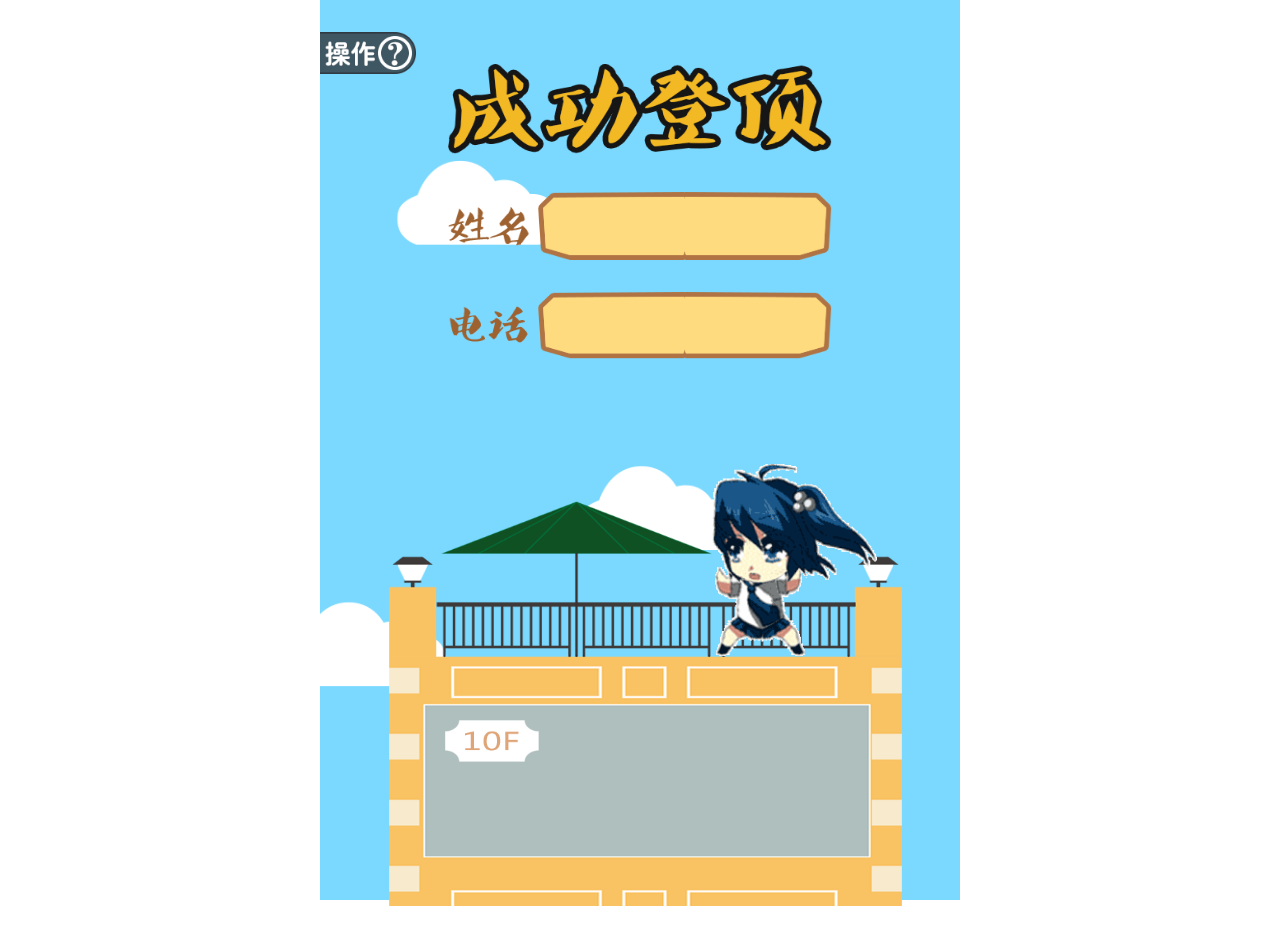
==== input_msg.html @ cba48b80 "法定机构知多啲" ====
<!DOCTYPE html>
<html>
<head>
	<meta charset="utf-8">
	<meta name="viewport" content="width=device-width,initial-scale=1.0,user-scalable=no">
	<title></title>
	<link rel="stylesheet" type="text/css" href="css/format.css">
	<link rel="stylesheet" type="text/css" href="css/win.css">
	<script type="text/javascript" src="js/jquery1.8.3.js"></script>
	<script type="text/javascript" src="js/makefontsize.js"></script>
	<script type="text/javascript" src="js/win.js"></script>
</head>
<body>
	<div class="container">
		<!-- 楼顶 -->
		<div class="background">
			<img src="img/win_floor.png">
		</div>
		<!-- 动画人物 -->
		<div class="animate">
			<img src="img/win.gif">
		</div>
		<div class="content">
			<!-- 庆祝图片 -->
			<img class="congratulation" src="img/congratulation.png">
			<!-- 输入姓名 -->
			<div class="name">
				<input type="text" name="name">
			</div>
			<!-- 输入电话 -->
			<div class="phonenumb">
				<input type="text" name="phonenumb">
			</div>
		</div>
		<!-- 云 -->
		<div class="cloud">
			<img src="img/cloud.png">
		</div>
		<!-- 操作按钮 -->
		<div class="msg">
			<a href="#"><img src="img/msg.png"></a>
		</div>
	</div>
</body>
</html>
---- css/format.css ----
/* 
    ���������Ĭ����ʽ 
*/
*{margin:0px;padding:0px;}
body{font-size:12px;font-family:'Microsoft YaHei',Arial,sans-serif;}
img{border:none;}
input,
select,
textarea,
button{outline: none;border:none;}
button:hover{cursor:pointer;}
textarea{resize:none;}
a{text-decoration:none;color:#000000;}/* ������ɫ */
a:hover{color:#f00;}/* ������ɫ */
li{list-style-type:none;}
i{font-style:normal;-webkit-user-select: none;}
.fl{float:left;}
.fr{float:right;}
.hid {display: none !important;}
.clear{clear:both;}
.clearfix:after{content: "";display: table;clear: both;}

/* ���ִ�� */
.container{width: 1200px;margin:auto;}
.section1,.section2,.section3,.section4,.section5,.section6,.section7{margin-top: 30px;}


.fontnormal{font-weight: normal;}
.font8{ font-size:8px;}
.font10{ font-size:10px;}
.font12{font-size:12px;}
.font13{font-size:13px;}
.font14{font-size:14px;}
.font16{font-size:16px;}
.font18{font-size:18px;}
.font20{font-size:20px;}

.marginTop10{margin-top:10px;}
.marginTop20{margin-top:20px;}
.marginTop30{margin-top:30px;}
.marginBottom10{margin-bottom:10px;}
.marginBottom20{margin-bottom:20px;}
.marginBottom30{margin-bottom:30px;}
.marginLeft10{margin-left:10px;}
.marginLeft20{margin-left:20px;}
.marginLeft30{margin-left:30px;}
.marginRight10{margin-right:10px;}
.marginRight20{margin-right:20px;}
.marginRight30{margin-right:30px;}

.paddingTop10{padding-top:10px;}
.paddingTop20{padding-top:20px;}
.paddingBottom10{padding-bottom:10px;}
.paddingBottom20{padding-bottom:20px;}
.paddingLeft10{padding-left:10px;}
.paddingLeft20{padding-left:20px;}
.paddingRight10{padding-right:10px;}
.paddingRight20{padding-right:20px;}


/* -- ���� -- */

.fontArial{font-family:Arial, Helvetica, sans-serif}
.bold{font-weight:bold;}

/* color */

.red{color:#f00;}
.redDeep{color:#400000;}
.purple{color:#9932cd;}
.magenta{color:#f0f;}
.blue{color:#00f;}
.blue0{color:#007acb;}
.orange{color:#f60;}
.green{color:#0f0;}
.yellow{color:#ff0;}
.white{color:#fff;}
.black{color:#000;}
.gray3{color:#333;}
.gray4{color:#4e4e4e;}
.gray6{color:#666;}
.gray7{color:#727272;}
.gray9{color:#999;}
.grayC{color:#ccc;}

/* text */

.textAlignLeft{text-align:left;}
.textAlignRight{text-align:right;}
.textAlignCenter{text-align:center;}
.valignMiddle{vertical-align:middle;}

/* link color */

a.a_red{color:#f00;}
a.a_red:hover{color:#f00;}
a.a_purple{color:#90f;}
a.a_purple:hover{color:#90f;}
a.a_magenta{color:#f0f;}
a.a_magenta:hover{color:#f0f;}
a.a_blue{color:#00f;}
a.a_blue:hover{color:#00f;}
a.a_blue0{color:#007acb;}
a.a_blue0:hover{color:#007acb;}
a.a_orange{color:#f60;}
a.a_orange:hover{color:#f60;}
a.a_orange0{color:#f0870c;}
a.a_orange0:hover{color:#f0870c;}
a.a_green{color:#0f0}
a.a_green:hover{color:#0f0;}
a.a_yellow{color:#ff0;}
a.a_yellow:hover{color:#ff0;}
a.a_white{color:#fff;}
a.a_white:hover{color:#fff;}
a.a_black{color:#000;}
a.a_black:hover{color:#000;}
a.a_gray3{color:#333;}
a.a_gray3:hover{color:#333;}
a.a_gray4{color:#4e4e4e;}
a.a_gray4:hover{color:#4e4e4e;}
a.a_gray6{color:#666;}
a.a_gray6:hover{color:#666;}
a.a_gray9{color:#999;}
a.a_gray9:hover{color:#999;}

/* color */

.c757575{color:#757575;}

/*��ҳ��ʽ*/

.art_pagelist{line-height:30px; width:590px; text-align:center; padding:12px 0 12px 16px;}
.art_pagelist li{ display:inline; line-height:17px; margin-right:10px; font-family:"Tahoma"; font-size:14px;}
.art_pagelist li a{ border-bottom:1px solid #EEE; color:#666; padding:2px 4px;}
.art_pagelist li a:hover{ border-bottom:2px solid #FF6633; color:#FF6633;}
.art_pagelist li a.nohover{ border-bottom:1px solid #EEE; color:#666;}
.art_pagelist li.thisclass a{ border-bottom:2px solid #b60000; color:#b60000; font-weight:bold; padding:2px 4px 1px;}
---- css/win.css ----
html{background-color: #fff}
body{
	position: relative;
	background-color:#7bd9ff;
	height: 100vh;
	z-index: -10000;
	overflow: hidden;
}
/* 楼层 */
.background{
	position:absolute;
	bottom: -0.5em;
}
.background img{
	width: 10rem;
	height: 45vh
}
/* 动画人物 */
.animate{
	position: absolute;
	left:50%;
	bottom:26.5vh;
}
.animate img{
	height: 3rem;
}
/* 庆祝 */
.content {
	margin-left:2rem;
	padding-top: 1rem;
	height: 50vh
}
.congratulation {
	width: 6rem;
	height: 20%
}
.content a img{
	width: 6rem;
	margin-top: 0.5rem;
	margin-left:1rem;
	height: 20%
}
/* 云 */
.cloud {
	position: absolute;
	top:2.5rem;
	left: -1rem;
	z-index: -10;
}
.cloud img{
	height: 12rem;
}
/* 操作按钮 */
.msg {
	position: absolute;
	top: 0;
	left: 0;
	padding-top: 0.5rem;
}
.msg img{
	width: 1.5rem;
}

/* 输入信息页面 */
.name{background-image: url('../img/name.png');}
.phonenumb{background-image: url('../img/phonenumb.png');}
.name,.phonenumb{
	position: relative;
	width: 6rem;
	height: 15%;
	margin-top: 0.5rem;
	background-repeat: no-repeat;
	background-size: 100% 100%;

}
.name input,.phonenumb input{
	position: absolute;
	top:0;
	bottom:0;
	left:2rem;
	margin:auto;
	width: 3rem;
	height: 1.5em;
	line-height: 1.5em;
	font-size: 1em;
	text-indent: 1em;
	background-color: #fedb7f
}
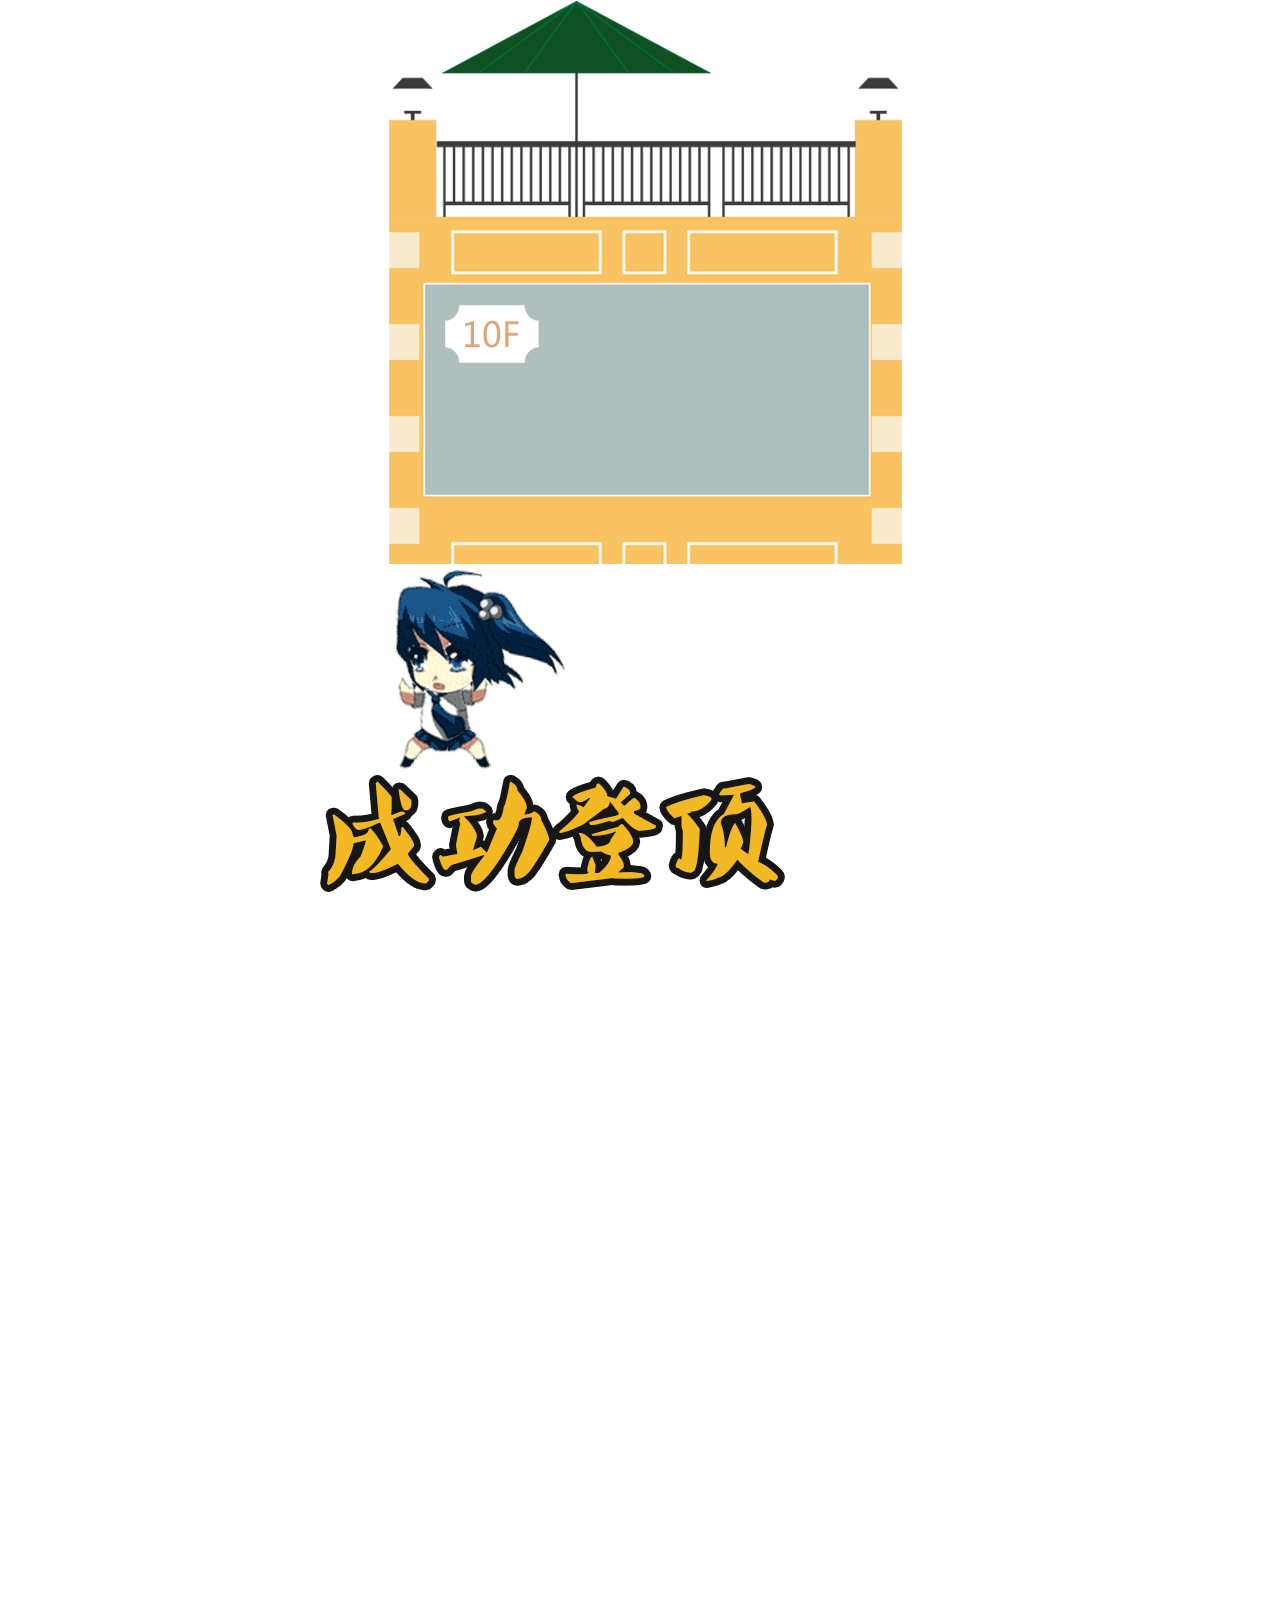
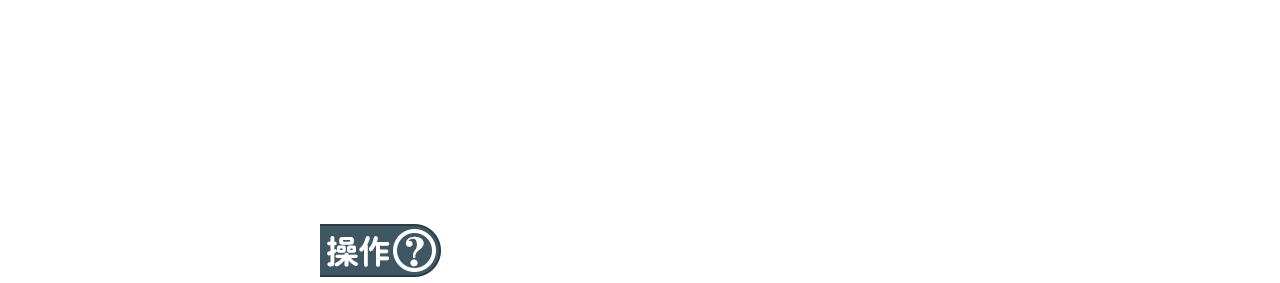
==== commit 4aa1b560: "perfect" ====
--- a/input_msg.html
+++ b/input_msg.html
@@ -5,10 +5,10 @@
 	<meta name="viewport" content="width=device-width,initial-scale=1.0,user-scalable=no">
 	<title></title>
 	<link rel="stylesheet" type="text/css" href="css/format.css">
-	<link rel="stylesheet" type="text/css" href="css/win.css">
+	<link rel="stylesheet" type="text/css" href="css/input_msg.css">
 	<script type="text/javascript" src="js/jquery1.8.3.js"></script>
 	<script type="text/javascript" src="js/makefontsize.js"></script>
-	<script type="text/javascript" src="js/win.js"></script>
+	<script type="text/javascript" src="js/cloud.js"></script>
 </head>
 <body>
 	<div class="container">
@@ -20,7 +20,7 @@
 		<div class="animate">
 			<img src="img/win.gif">
 		</div>
-		<div class="content">
+		<div class="content2">
 			<!-- 庆祝图片 -->
 			<img class="congratulation" src="img/congratulation.png">
 			<!-- 输入姓名 -->
@@ -30,6 +30,10 @@
 			<!-- 输入电话 -->
 			<div class="phonenumb">
 				<input type="text" name="phonenumb">
+			</div>
+			<div class="clearfix"></div>
+			<div class="submit_btn">
+				<button></button>
 			</div>
 		</div>
 		<!-- 云 -->
--- a/css/format.css
+++ b/css/format.css
@@ -21,7 +21,6 @@
 .clearfix:after{content: "";display: table;clear: both;}
 
 /* ���ִ�� */
-.container{width: 1200px;margin:auto;}
 .section1,.section2,.section3,.section4,.section5,.section6,.section7{margin-top: 30px;}
 
 
